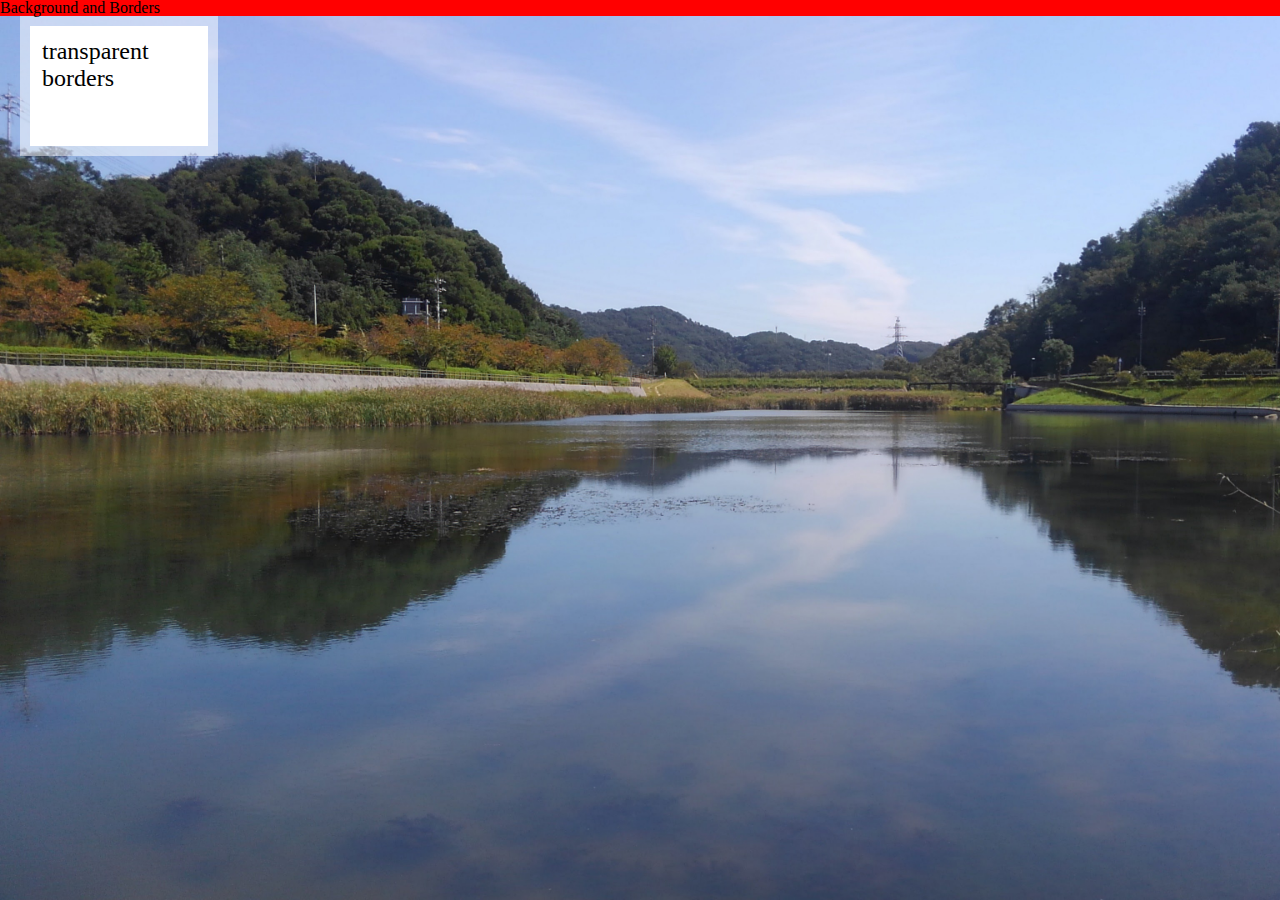
==== public/bg_border.html @ 42e34d30 "add border section" ====
<!DOCTYPE html>
<html lang="ja">
	<head>
		<link rel="stylesheet" type="text/css" href="css/base.css">
		<link rel="stylesheet" type="text/css" href="css/bg_border.css">
		<meta charset="UTF-8">
		<title>CSS Visual Effects</title>
		<meta name="keywords" content="">
		<meta name="description" content="">
	</head>
	<body>
		<h1>Background and Borders</h1>
        <main>
		<h2></h2>
        <div id="div_transborder">transparent borders</div>
        </main>
	</body>
</html>
---- public/css/base.css ----
/* http://meyerweb.com/eric/tools/css/reset/ 
   v2.0 | 20110126
   License: none (public domain)
*/

html, body, div, span, applet, object, iframe,
h1, h2, h3, h4, h5, h6, p, blockquote, pre,
a, abbr, acronym, address, big, cite, code,
del, dfn, em, img, ins, kbd, q, s, samp,
small, strike, strong, sub, sup, tt, var,
b, u, i, center,
dl, dt, dd, ol, ul, li,
fieldset, form, label, legend,
table, caption, tbody, tfoot, thead, tr, th, td,
article, aside, canvas, details, embed, 
figure, figcaption, footer, header, hgroup, 
menu, nav, output, ruby, section, summary,
time, mark, audio, video {
	margin: 0;
	padding: 0;
	border: 0;
	font-size: 100%;
	font: inherit;
	vertical-align: baseline;
}
/* HTML5 display-role reset for older browsers */
article, aside, details, figcaption, figure, 
footer, header, hgroup, menu, nav, section {
	display: block;
}
body {
	line-height: 1;
}
ol, ul {
	list-style: none;
}
blockquote, q {
	quotes: none;
}
blockquote:before, blockquote:after,
q:before, q:after {
	content: '';
	content: none;
}
table {
	border-collapse: collapse;
	border-spacing: 0;
}

/* 以下、css-practiceの共通設定 */
h1{
	background-color: #f00;
}

.tbl_categories{
	width: 100%;
	border-collapse: collapse;
}

.tbl_categories th{
	width: 25%;
	padding: 6px;
	text-align: left;
	vertical-align: top;
	color: #333;
	background-color: #eee;
	border: 1px solid #b9b9b9;
}

.tbl_categories td{
	padding: 6px;
	background-color: #fff;
	border: 1px solid #b9b9b9;
}

h2{
	background-color: yellow;
}
---- public/css/bg_border.css ----
/*  */
body {
	min-height: 100vh;
	box-sizing: border-box;
	margin: 0;
}

body, main::before {
	background: url("../image/ike.jpg") 0 / cover fixed;
}
div{
	width: 1.6in;
	height: 1in;
	margin-left: 20px;
	padding: .5em;
	float: left;
	font: 150% Baskerville, Palatino, serif;
}
/* 透過ボーダー */
#div_transborder{
    border: 10px solid hsla(0,0%,100%,.5);
    background: White;
    background-clip: padding-box; /* default: border-box */
}
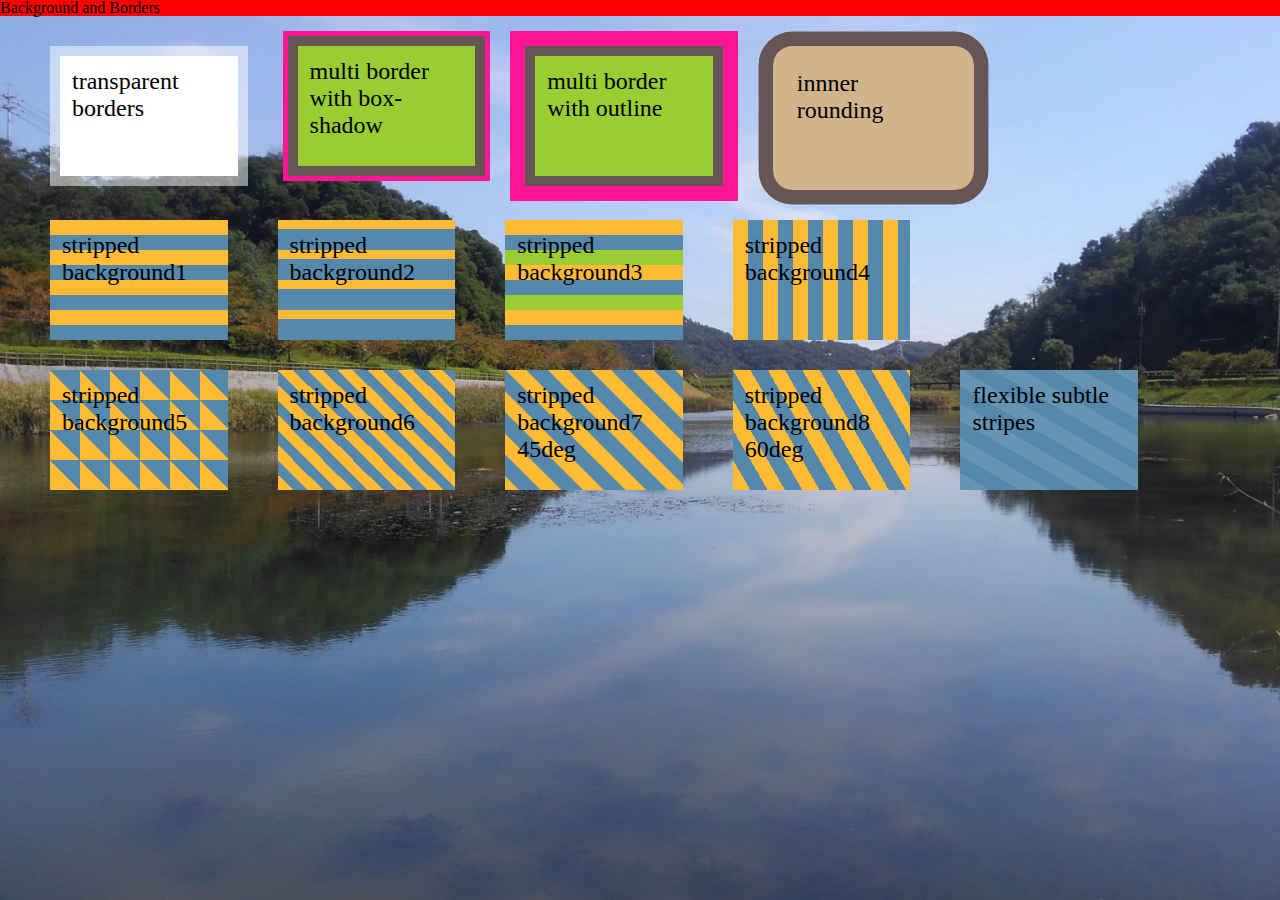
==== commit f02e2c19: "complete bg and borders" ====
--- a/public/bg_border.html
+++ b/public/bg_border.html
@@ -13,6 +13,18 @@
         <main>
 		<h2></h2>
         <div id="div_transborder">transparent borders</div>
+        <div id="div_multiborder_shadow">multi border with box-shadow</div>
+        <div id="div_multiborder_outline">multi border with outline</div>
+        <div id="div_inner_rounding">innner rounding</div>
+        <div id="div_stripped_h_bg1">stripped background1</div>
+        <div id="div_stripped_h_bg2">stripped background2</div>
+        <div id="div_stripped_h_bg3">stripped background3</div>
+        <div id="div_stripped_v_bg1">stripped background4</div>
+        <div id="div_stripped_diagonal_bg1">stripped background5</div>
+        <div id="div_stripped_diagonal_bg2">stripped background6</div>
+        <div id="div_stripped_diagonal_bg3">stripped background7 45deg</div>
+        <div id="div_stripped_diagonal_bg4">stripped background8 60deg</div>
+        <div id="div_stripped_flex_subtle_bg">flexible subtle stripes</div>
         </main>
 	</body>
 </html>
--- a/public/css/bg_border.css
+++ b/public/css/bg_border.css
@@ -11,7 +11,8 @@
 div{
 	width: 1.6in;
 	height: 1in;
-	margin-left: 20px;
+	margin-left: 50px;
+	margin-top: 30px;
 	padding: .5em;
 	float: left;
 	font: 150% Baskerville, Palatino, serif;
@@ -22,4 +23,69 @@
     background: White;
     background-clip: padding-box; /* default: border-box */
 }
+/* multiボーダー */
+#div_multiborder_shadow{
+    background: yellowgreen;
+    box-shadow: 0 0 0 10px #655,
+                0 0 0 15px deeppink;
+}
+#div_multiborder_outline{
+    background: yellowgreen;
+    border: 10px solid #655;
+    outline: 15px solid deeppink;
+}
+/**/
+#div_inner_rounding{
+    background: tan;
+    border-radius: .8em;
+    padding: 1em;
+    box-shadow: 0 0 0 .6em #655;
+    outline: .6em solid #655;
+}
+/**/
+#div_stripped_h_bg1{
+    background: linear-gradient(#fb3 50%, #58a 50%);
+    background-size: 100% 30px;
+    clear: both;
+}
+#div_stripped_h_bg2{
+    background: linear-gradient(#fb3 30%, #58a 0);
+    background-size: 100% 30px;
+}
+#div_stripped_h_bg3{
+    background: linear-gradient(#fb3 33.3%, #58a 0, #58a 66.6%, yellowgreen 0);
+    background-size: 100% 45px;
+}
+#div_stripped_v_bg1{
+    background: linear-gradient(to right, #fb3 50%, #58a 0);
+    background-size: 30px 100%;
+}
+#div_stripped_diagonal_bg1{
+    background: linear-gradient(45deg, #fb3 50%, #58a 0);
+    background-size: 30px 30px;
+    clear: both;
+}
+#div_stripped_diagonal_bg2{
+    background: linear-gradient(45deg,
+                  #fb3 25%, #58a 0, #58a 50%,
+                  #fb3 0, #fb3 75%, #58a 0);
+    background-size: 30px 30px;
+}
+#div_stripped_diagonal_bg3{
+    background: linear-gradient(45deg,
+                  #fb3 25%, #58a 0, #58a 50%,
+                  #fb3 0, #fb3 75%, #58a 0);
+    background-size: 42.426406871px 42.426406871px;
+}
+#div_stripped_diagonal_bg4{
+    background: repeating-linear-gradient(60deg,
+                  #fb3, #fb3 15px, #58a 0, #58a 30px);
+}
+#div_stripped_flex_subtle_bg{
+    background: #58a;
+    background-image: repeating-linear-gradient(30deg,
+                        hsla(0,0%,100%,.1),
+                        hsla(0,0%,100%,.1) 15px,
+                        transparent 0, transparent 30px);
+}
 
